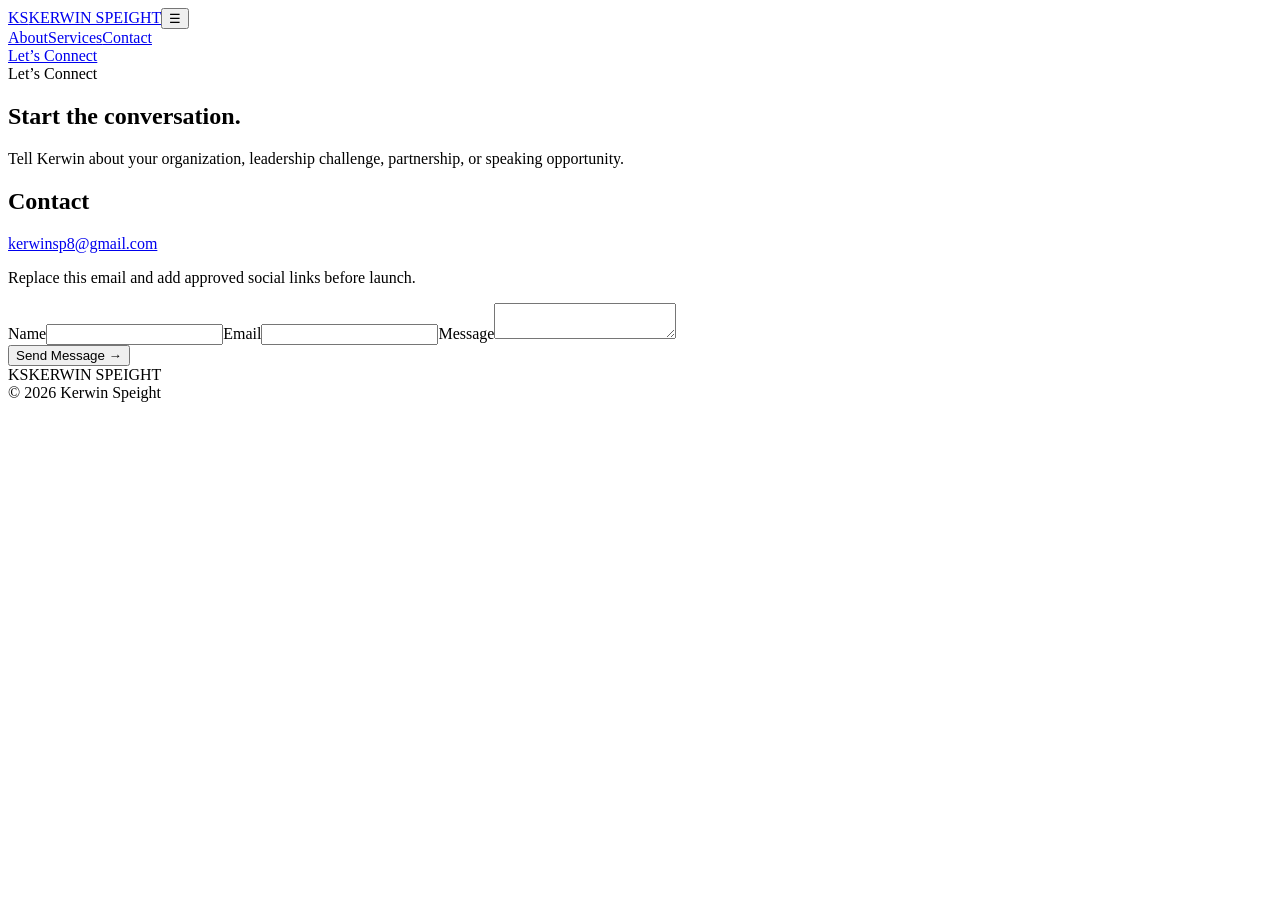
==== index.html @ e7d94318 "Add files via upload" ====
<!doctype html><html lang="en"><head><meta charset="utf-8"><meta name="viewport" content="width=device-width,initial-scale=1"><title>Contact Kerwin Speight</title><link rel="preconnect" href="https://fonts.googleapis.com"><link rel="preconnect" href="https://fonts.gstatic.com" crossorigin><link href="https://fonts.googleapis.com/css2?family=Cormorant+Garamond:wght@500;600&family=Montserrat:wght@400;500;600;700&display=swap" rel="stylesheet"><link rel="stylesheet" href="styles.css"></head><body><header class="site-header"><div class="shell nav"><a class="brand" href="index.html"><span class="brand-mark">KS</span><span>KERWIN SPEIGHT</span></a><button class="menu-btn">☰</button><nav class="nav-links"><a href="about.html">About</a><a href="services.html">Services</a><a href="contact.html">Contact</a></nav><a class="nav-cta" href="contact.html">Let’s Connect</a></div></header><main><section class="page-hero"><div class="eyebrow">Let’s Connect</div><h1>Start the conversation.</h1><p>Tell Kerwin about your organization, leadership challenge, partnership, or speaking opportunity.</p></section><section class="section"><div class="shell contact-grid"><div class="contact-card glass"><h2>Contact</h2><p><a href="mailto:kerwinsp8@gmail.com">kerwinsp8@gmail.com</a></p><p class="note">Replace this email and add approved social links before launch.</p></div><form class="form-card glass" name="contact" method="POST" data-netlify="true"><input type="hidden" name="form-name" value="contact"><div class="form-grid"><label class="field"><span>Name</span><input name="name" required></label><label class="field"><span>Email</span><input type="email" name="email" required></label><label class="field full"><span>Message</span><textarea name="message" required></textarea></label><div class="field full"><button class="btn btn-gold" type="submit">Send Message →</button></div></div></form></div></section></main><footer><div class="shell footer-row"><div class="brand"><span class="brand-mark">KS</span><span>KERWIN SPEIGHT</span></div><div>© 2026 Kerwin Speight</div></div></footer><script src="script.js"></script></body></html>
---- styles.css ----
<!doctype html><html lang="en"><head><meta charset="utf-8"><meta name="viewport" content="width=device-width,initial-scale=1"><title>Services | Kerwin Speight</title><link rel="preconnect" href="https://fonts.googleapis.com"><link rel="preconnect" href="https://fonts.gstatic.com" crossorigin><link href="https://fonts.googleapis.com/css2?family=Cormorant+Garamond:wght@500;600&family=Montserrat:wght@400;500;600;700&display=swap" rel="stylesheet"><link rel="stylesheet" href="styles.css"></head><body><header class="site-header"><div class="shell nav"><a class="brand" href="index.html"><span class="brand-mark">KS</span><span>KERWIN SPEIGHT</span></a><button class="menu-btn">☰</button><nav class="nav-links"><a href="about.html">About</a><a href="services.html">Services</a><a href="#speaking">Speaking</a><a href="contact.html">Contact</a></nav><a class="nav-cta" href="contact.html">Let’s Connect</a></div></header><main><section class="page-hero"><div class="eyebrow">Services</div><h1>Solutions that drive impact.</h1><p>Flexible strategic support for leaders, organizations, teams, and audiences navigating growth and change.</p></section><section class="section"><div class="shell service-list"><article class="service-row glass"><h2>Leadership Development</h2><p>Equip leaders to inspire, empower, and execute with clarity.</p></article><article class="service-row glass"><h2>Strategic Advisory</h2><p>Navigate complexity and turn strategy into sustained momentum.</p></article><article class="service-row glass"><h2>Culture &amp; Engagement</h2><p>Build connected, high-performing teams and thriving cultures.</p></article><article id="speaking" class="service-row glass"><h2>Speaking &amp; Facilitation</h2><p>Engaging keynotes, workshops, and conversations that move people to action.</p></article></div></section></main><footer><div class="shell footer-row"><div class="brand"><span class="brand-mark">KS</span><span>KERWIN SPEIGHT</span></div><div>© 2026 Kerwin Speight</div></div></footer><script src="script.js"></script></body></html>
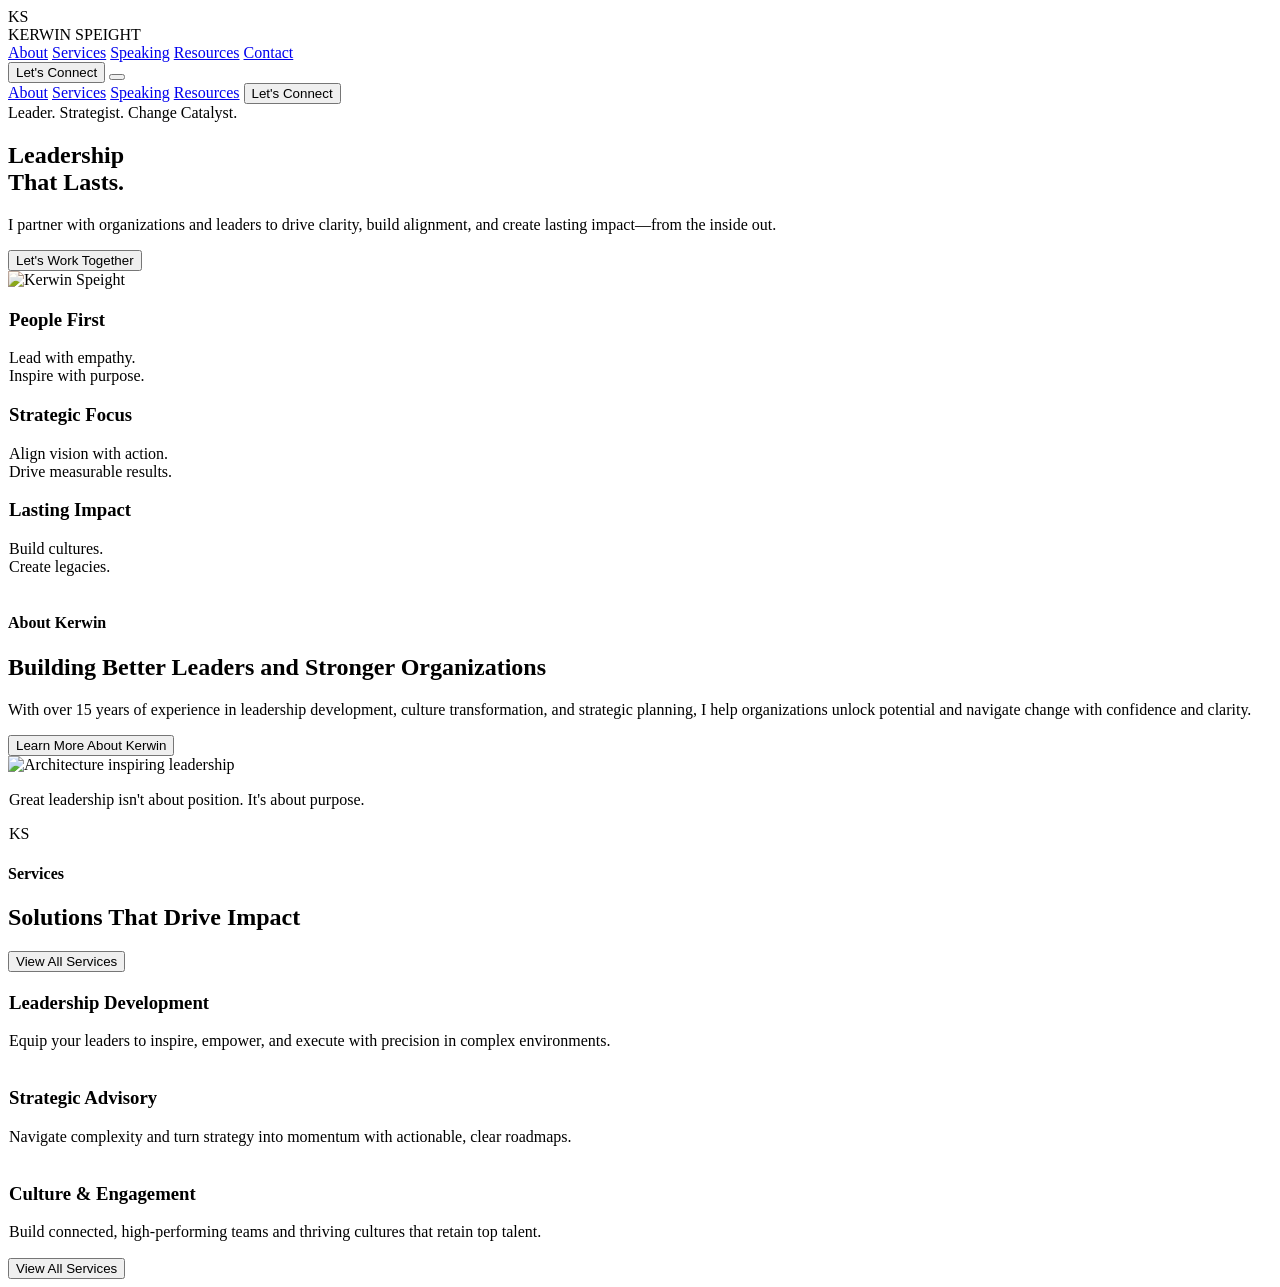
==== commit 923c9a9c: "Update index.html" ====
--- a/index.html
+++ b/index.html
@@ -1 +1,327 @@
-<!doctype html><html lang="en"><head><meta charset="utf-8"><meta name="viewport" content="width=device-width,initial-scale=1"><title>Contact Kerwin Speight</title><link rel="preconnect" href="https://fonts.googleapis.com"><link rel="preconnect" href="https://fonts.gstatic.com" crossorigin><link href="https://fonts.googleapis.com/css2?family=Cormorant+Garamond:wght@500;600&family=Montserrat:wght@400;500;600;700&display=swap" rel="stylesheet"><link rel="stylesheet" href="styles.css"></head><body><header class="site-header"><div class="shell nav"><a class="brand" href="index.html"><span class="brand-mark">KS</span><span>KERWIN SPEIGHT</span></a><button class="menu-btn">☰</button><nav class="nav-links"><a href="about.html">About</a><a href="services.html">Services</a><a href="contact.html">Contact</a></nav><a class="nav-cta" href="contact.html">Let’s Connect</a></div></header><main><section class="page-hero"><div class="eyebrow">Let’s Connect</div><h1>Start the conversation.</h1><p>Tell Kerwin about your organization, leadership challenge, partnership, or speaking opportunity.</p></section><section class="section"><div class="shell contact-grid"><div class="contact-card glass"><h2>Contact</h2><p><a href="mailto:kerwinsp8@gmail.com">kerwinsp8@gmail.com</a></p><p class="note">Replace this email and add approved social links before launch.</p></div><form class="form-card glass" name="contact" method="POST" data-netlify="true"><input type="hidden" name="form-name" value="contact"><div class="form-grid"><label class="field"><span>Name</span><input name="name" required></label><label class="field"><span>Email</span><input type="email" name="email" required></label><label class="field full"><span>Message</span><textarea name="message" required></textarea></label><div class="field full"><button class="btn btn-gold" type="submit">Send Message →</button></div></div></form></div></section></main><footer><div class="shell footer-row"><div class="brand"><span class="brand-mark">KS</span><span>KERWIN SPEIGHT</span></div><div>© 2026 Kerwin Speight</div></div></footer><script src="script.js"></script></body></html>
+<!DOCTYPE html>
+<html lang="en" class="scroll-smooth">
+<head>
+  <meta charset="UTF-8">
+  <meta name="viewport" content="width=device-width, initial-scale=1.0">
+  <title>Kerwin Speight | Leadership That Lasts</title>
+  
+  <!-- Tailwind CSS -->
+  <script src="https://cdn.tailwindcss.com"></script>
+  
+  <!-- Lucide Icons -->
+  <script src="https://unpkg.com/lucide@latest"></script>
+
+  <!-- Google Fonts -->
+  <link rel="preconnect" href="https://fonts.googleapis.com">
+  <link rel="preconnect" href="https://fonts.gstatic.com" crossorigin>
+  <link href="https://fonts.googleapis.com/css2?family=Inter:wght@300;400;500;600&family=Playfair+Display:ital,wght@0,400;0,500;0,600;1,400;1,500&display=swap" rel="stylesheet">
+
+  <!-- Custom Configuration for Tailwind -->
+  <script>
+    tailwind.config = {
+      theme: {
+        extend: {
+          fontFamily: {
+            sans: ['Inter', 'sans-serif'],
+            serif: ['Playfair Display', 'serif'],
+          },
+          colors: {
+            theme: {
+              bg: '#F6F4F0',
+              text: '#2C2A28',
+              gold: '#B39371',
+              lightgold: '#D5C2A4',
+              gray: '#7A7571',
+              darkgray: '#4A4744',
+              brown: '#A69380',
+              border: '#E8E4DD'
+            }
+          }
+        }
+      }
+    }
+  </script>
+
+  <style>
+    /* Custom utility classes */
+    .glass-card {
+      background: rgba(255, 255, 255, 0.4);
+      backdrop-filter: blur(12px);
+      -webkit-backdrop-filter: blur(12px);
+      border: 1px solid rgba(255, 255, 255, 0.6);
+    }
+  </style>
+</head>
+<body class="bg-theme-bg text-theme-text font-sans selection:bg-theme-lightgold selection:text-white pb-20 overflow-x-hidden">
+
+  <header id="navbar" class="fixed w-full z-50 transition-all duration-300 bg-transparent py-6">
+    <div class="max-w-7xl mx-auto px-6 lg:px-12 flex justify-between items-center">
+      
+      <!-- Logo -->
+      <div class="flex items-center gap-3 cursor-pointer">
+        <div class="text-xl font-serif text-theme-gold border border-theme-gold p-1 rounded">KS</div>
+        <span class="font-semibold tracking-[0.15em] text-sm text-theme-darkgray">KERWIN SPEIGHT</span>
+      </div>
+
+      <!-- Desktop Nav -->
+      <nav class="hidden lg:flex items-center gap-10 text-[11px] font-semibold tracking-[0.15em] text-theme-gray uppercase">
+        <a href="#about" class="hover:text-theme-gold transition-colors">About</a>
+        <a href="#services" class="hover:text-theme-gold transition-colors">Services</a>
+        <a href="#speaking" class="hover:text-theme-gold transition-colors">Speaking</a>
+        <a href="#resources" class="hover:text-theme-gold transition-colors">Resources</a>
+        <a href="#contact" class="hover:text-theme-gold transition-colors">Contact</a>
+      </nav>
+
+      <!-- CTA Desktop -->
+      <button class="hidden lg:block border border-theme-lightgold text-[#8C7A6B] hover:bg-theme-lightgold hover:text-white px-6 py-2.5 text-xs font-semibold tracking-widest uppercase transition-all duration-300 rounded-sm">
+        Let's Connect
+      </button>
+
+      <!-- Mobile Menu Toggle -->
+      <button id="mobile-menu-btn" class="lg:hidden text-theme-darkgray">
+        <i data-lucide="menu" id="menu-icon"></i>
+      </button>
+    </div>
+
+    <!-- Mobile Nav Dropdown -->
+    <div id="mobile-menu" class="hidden lg:hidden absolute top-full left-0 w-full bg-theme-bg border-t border-theme-border shadow-lg py-6 px-6 flex-col gap-6">
+      <a href="#about" class="mobile-link text-sm font-semibold tracking-widest text-theme-gray uppercase">About</a>
+      <a href="#services" class="mobile-link text-sm font-semibold tracking-widest text-theme-gray uppercase">Services</a>
+      <a href="#speaking" class="mobile-link text-sm font-semibold tracking-widest text-theme-gray uppercase">Speaking</a>
+      <a href="#resources" class="mobile-link text-sm font-semibold tracking-widest text-theme-gray uppercase">Resources</a>
+      <button class="border border-theme-lightgold text-[#8C7A6B] px-6 py-3 text-xs font-semibold tracking-widest uppercase rounded-sm w-full mt-4">
+        Let's Connect
+      </button>
+    </div>
+  </header>
+
+  <section class="relative pt-32 lg:pt-48 pb-20 lg:pb-32 px-6 lg:px-12 max-w-7xl mx-auto overflow-hidden">
+    <!-- Soft background glow circles to mimic the image's gradient background -->
+    <div class="absolute top-0 right-0 w-[600px] h-[600px] bg-[#EBE4DA] rounded-full blur-[100px] opacity-60 -z-10 translate-x-1/3 -translate-y-1/4"></div>
+    
+    <div class="grid lg:grid-cols-12 gap-12 items-center">
+      
+      <!-- Hero Content -->
+      <div class="lg:col-span-6 relative z-10">
+        <div class="text-[10px] font-bold tracking-[0.25em] text-theme-brown uppercase mb-6 flex items-center gap-4">
+          Leader. Strategist. Change Catalyst.
+          <div class="h-px w-12 bg-theme-brown opacity-40"></div>
+        </div>
+        
+        <h1 class="text-5xl lg:text-7xl font-serif text-theme-text leading-[1.1] mb-6">
+          Leadership <br />
+          That <span class="italic text-theme-gold">Lasts.</span>
+        </h1>
+        
+        <p class="text-[#6B6661] text-lg lg:text-xl font-light leading-relaxed max-w-md mb-10">
+          I partner with organizations and leaders to drive clarity, build alignment, and create lasting impact—from the inside out.
+        </p>
+        
+        <button class="bg-gradient-to-r from-[#C2A384] to-theme-gold hover:from-theme-gold hover:to-[#A68360] text-white px-8 py-4 rounded-full text-sm font-semibold tracking-widest uppercase flex items-center gap-3 transition-all duration-300 shadow-[0_8px_20px_rgba(179,147,113,0.3)]">
+          Let's Work Together
+          <i data-lucide="arrow-right" class="w-4 h-4"></i>
+        </button>
+      </div>
+
+      <!-- Hero Image -->
+      <div class="lg:col-span-6 relative z-0 flex justify-center lg:justify-end">
+        <div class="relative w-full max-w-[500px]">
+           <!-- Elegant Arch Frame -->
+           <div class="aspect-[4/5] w-full rounded-t-[200px] rounded-b-[20px] overflow-hidden shadow-2xl relative bg-[#EBE4DA]">
+              <img 
+                src="https://images.unsplash.com/photo-1556157382-97eda2d62296?ixlib=rb-4.0.3&auto=format&fit=crop&w=1000&q=80" 
+                alt="Kerwin Speight" 
+                class="w-full h-full object-cover object-top mix-blend-luminosity opacity-90"
+                style="filter: sepia(30%) hue-rotate(340deg) saturate(150%);"
+              />
+              <div class="absolute inset-0 bg-theme-lightgold/10 mix-blend-multiply"></div>
+           </div>
+        </div>
+      </div>
+    </div>
+
+    <div class="mt-16 lg:-mt-12 relative z-20">
+      <div class="glass-card shadow-[0_8px_32px_0_rgba(31,38,135,0.05)] rounded-2xl p-4 lg:p-8 grid grid-cols-1 md:grid-cols-3 gap-6 lg:gap-12">
+        
+        <div class="flex flex-col items-center text-center px-4">
+          <div class="w-12 h-12 rounded-full flex items-center justify-center bg-theme-bg text-theme-gold mb-4 shadow-sm border border-white/50">
+            <i data-lucide="users" class="w-5 h-5"></i>
+          </div>
+          <h3 class="text-[11px] font-bold tracking-widest uppercase text-theme-darkgray mb-2">People First</h3>
+          <p class="text-sm text-theme-gray font-light leading-relaxed">Lead with empathy.<br/>Inspire with purpose.</p>
+        </div>
+
+        <div class="flex flex-col items-center text-center px-4 md:border-l md:border-theme-lightgold/30 relative">
+          <div class="w-12 h-12 rounded-full flex items-center justify-center bg-theme-bg text-theme-gold mb-4 shadow-sm border border-white/50">
+            <i data-lucide="target" class="w-5 h-5"></i>
+          </div>
+          <h3 class="text-[11px] font-bold tracking-widest uppercase text-theme-darkgray mb-2">Strategic Focus</h3>
+          <p class="text-sm text-theme-gray font-light leading-relaxed">Align vision with action.<br/>Drive measurable results.</p>
+        </div>
+
+        <div class="flex flex-col items-center text-center px-4 md:border-l md:border-theme-lightgold/30 relative">
+          <div class="w-12 h-12 rounded-full flex items-center justify-center bg-theme-bg text-theme-gold mb-4 shadow-sm border border-white/50">
+            <i data-lucide="leaf" class="w-5 h-5"></i>
+          </div>
+          <h3 class="text-[11px] font-bold tracking-widest uppercase text-theme-darkgray mb-2">Lasting Impact</h3>
+          <p class="text-sm text-theme-gray font-light leading-relaxed">Build cultures.<br/>Create legacies.</p>
+        </div>
+
+      </div>
+    </div>
+  </section>
+
+  <section id="about" class="py-24 px-6 lg:px-12 max-w-7xl mx-auto">
+    <div class="grid lg:grid-cols-2 gap-16 items-center">
+      
+      <!-- About Text -->
+      <div class="order-2 lg:order-1">
+        <h4 class="text-[10px] font-bold tracking-[0.25em] text-theme-brown uppercase mb-4">About Kerwin</h4>
+        <h2 class="text-4xl lg:text-5xl font-serif text-theme-text leading-tight mb-6">
+          Building Better Leaders and Stronger Organizations
+        </h2>
+        <p class="text-[#6B6661] text-base font-light leading-relaxed mb-8">
+          With over 15 years of experience in leadership development, culture transformation, and strategic planning, I help organizations unlock potential and navigate change with confidence and clarity.
+        </p>
+        <button class="flex items-center gap-3 text-theme-brown hover:text-theme-text text-xs font-bold tracking-widest uppercase transition-colors group border border-theme-border rounded-full px-6 py-3 bg-white/50">
+          Learn More About Kerwin
+          <div class="w-6 h-6 rounded-full border border-current flex items-center justify-center group-hover:bg-theme-text group-hover:text-white transition-all">
+            <i data-lucide="arrow-right" class="w-3 h-3"></i>
+          </div>
+        </button>
+      </div>
+
+      <!-- About Image with overlapping Quote -->
+      <div class="order-1 lg:order-2 relative">
+        <div class="aspect-[4/3] rounded-2xl overflow-hidden">
+          <img 
+            src="https://images.unsplash.com/photo-1513694203232-719a280e022f?ixlib=rb-4.0.3&auto=format&fit=crop&w=1000&q=80" 
+            alt="Architecture inspiring leadership" 
+            class="w-full h-full object-cover"
+          />
+        </div>
+        
+        <!-- Quote Card -->
+        <div class="absolute -bottom-8 -left-4 lg:-bottom-12 lg:-left-12 glass-card p-8 rounded-2xl shadow-xl max-w-[280px]">
+          <div class="text-theme-gold mb-4 opacity-40">
+            <i data-lucide="quote" class="w-8 h-8"></i>
+          </div>
+          <p class="text-theme-text font-serif text-xl leading-snug mb-6">
+            Great leadership isn't about position. It's about purpose.
+          </p>
+          <div class="text-theme-gold font-serif text-xl italic">KS</div>
+        </div>
+      </div>
+      
+    </div>
+  </section>
+
+  <section id="services" class="py-24 px-6 lg:px-12 max-w-7xl mx-auto border-t border-theme-border">
+    <h4 class="text-[10px] font-bold tracking-[0.25em] text-theme-brown uppercase mb-4 text-center lg:text-left">Services</h4>
+    <div class="flex flex-col lg:flex-row justify-between items-end mb-16 gap-6">
+      <h2 class="text-4xl lg:text-5xl font-serif text-theme-text leading-tight text-center lg:text-left">
+        Solutions That Drive Impact
+      </h2>
+      <button class="hidden lg:flex items-center gap-2 text-theme-brown hover:text-theme-text text-xs font-bold tracking-widest uppercase transition-colors group">
+        View All Services
+        <i data-lucide="arrow-right" class="w-4 h-4 group-hover:translate-x-1 transition-transform"></i>
+      </button>
+    </div>
+
+    <div class="grid md:grid-cols-3 gap-8">
+      <!-- Service Card 1 -->
+      <div class="glass-card hover:bg-white/80 transition-all duration-300 rounded-2xl p-8 shadow-sm group">
+        <div class="w-14 h-14 rounded-full flex items-center justify-center bg-theme-bg text-theme-gold mb-6 shadow-inner group-hover:scale-110 transition-transform duration-500">
+           <i data-lucide="building-2" class="w-6 h-6"></i>
+        </div>
+        <h3 class="font-serif text-xl text-theme-text mb-3">Leadership Development</h3>
+        <p class="text-theme-gray font-light text-sm leading-relaxed mb-6">
+          Equip your leaders to inspire, empower, and execute with precision in complex environments.
+        </p>
+        <div class="w-8 h-px bg-theme-lightgold"></div>
+      </div>
+
+      <!-- Service Card 2 -->
+      <div class="glass-card hover:bg-white/80 transition-all duration-300 rounded-2xl p-8 shadow-sm group">
+        <div class="w-14 h-14 rounded-full flex items-center justify-center bg-theme-bg text-theme-gold mb-6 shadow-inner group-hover:scale-110 transition-transform duration-500">
+           <i data-lucide="compass" class="w-6 h-6"></i>
+        </div>
+        <h3 class="font-serif text-xl text-theme-text mb-3">Strategic Advisory</h3>
+        <p class="text-theme-gray font-light text-sm leading-relaxed mb-6">
+          Navigate complexity and turn strategy into momentum with actionable, clear roadmaps.
+        </p>
+        <div class="w-8 h-px bg-theme-lightgold"></div>
+      </div>
+
+      <!-- Service Card 3 -->
+      <div class="glass-card hover:bg-white/80 transition-all duration-300 rounded-2xl p-8 shadow-sm group">
+        <div class="w-14 h-14 rounded-full flex items-center justify-center bg-theme-bg text-theme-gold mb-6 shadow-inner group-hover:scale-110 transition-transform duration-500">
+           <i data-lucide="users" class="w-6 h-6"></i>
+        </div>
+        <h3 class="font-serif text-xl text-theme-text mb-3">Culture & Engagement</h3>
+        <p class="text-theme-gray font-light text-sm leading-relaxed mb-6">
+          Build connected, high-performing teams and thriving cultures that retain top talent.
+        </p>
+        <div class="w-8 h-px bg-theme-lightgold"></div>
+      </div>
+    </div>
+    
+    <div class="mt-8 flex justify-center lg:hidden">
+        <button class="flex items-center gap-2 text-theme-brown hover:text-theme-text text-xs font-bold tracking-widest uppercase transition-colors group border border-theme-lightgold rounded-full px-6 py-3">
+          View All Services
+          <i data-lucide="arrow-right" class="w-4 h-4"></i>
+        </button>
+    </div>
+  </section>
+
+  <script>
+    // 1. Initialize Icons
+    lucide.createIcons();
+
+    // 2. Navbar Scroll Effect
+    const navbar = document.getElementById('navbar');
+    window.addEventListener('scroll', () => {
+      if (window.scrollY > 20) {
+        navbar.classList.remove('bg-transparent', 'py-6');
+        navbar.classList.add('bg-[#F6F4F0]/90', 'backdrop-blur-md', 'shadow-sm', 'py-4');
+      } else {
+        navbar.classList.add('bg-transparent', 'py-6');
+        navbar.classList.remove('bg-[#F6F4F0]/90', 'backdrop-blur-md', 'shadow-sm', 'py-4');
+      }
+    });
+
+    // 3. Mobile Menu Toggle Logic
+    const mobileMenuBtn = document.getElementById('mobile-menu-btn');
+    const mobileMenu = document.getElementById('mobile-menu');
+    const menuIcon = document.getElementById('menu-icon');
+    let isMenuOpen = false;
+
+    function toggleMenu() {
+      isMenuOpen = !isMenuOpen;
+      if (isMenuOpen) {
+        mobileMenu.classList.remove('hidden');
+        mobileMenu.classList.add('flex');
+        // Change icon to X using Lucide
+        mobileMenuBtn.innerHTML = '<i data-lucide="x"></i>';
+        lucide.createIcons();
+      } else {
+        mobileMenu.classList.add('hidden');
+        mobileMenu.classList.remove('flex');
+        // Change icon back to Menu
+        mobileMenuBtn.innerHTML = '<i data-lucide="menu"></i>';
+        lucide.createIcons();
+      }
+    }
+
+    mobileMenuBtn.addEventListener('click', toggleMenu);
+
+    // Close mobile menu when a link is clicked
+    const mobileLinks = document.querySelectorAll('.mobile-link');
+    mobileLinks.forEach(link => {
+      link.addEventListener('click', () => {
+        if (isMenuOpen) toggleMenu();
+      });
+    });
+  </script>
+</body>
+</html>
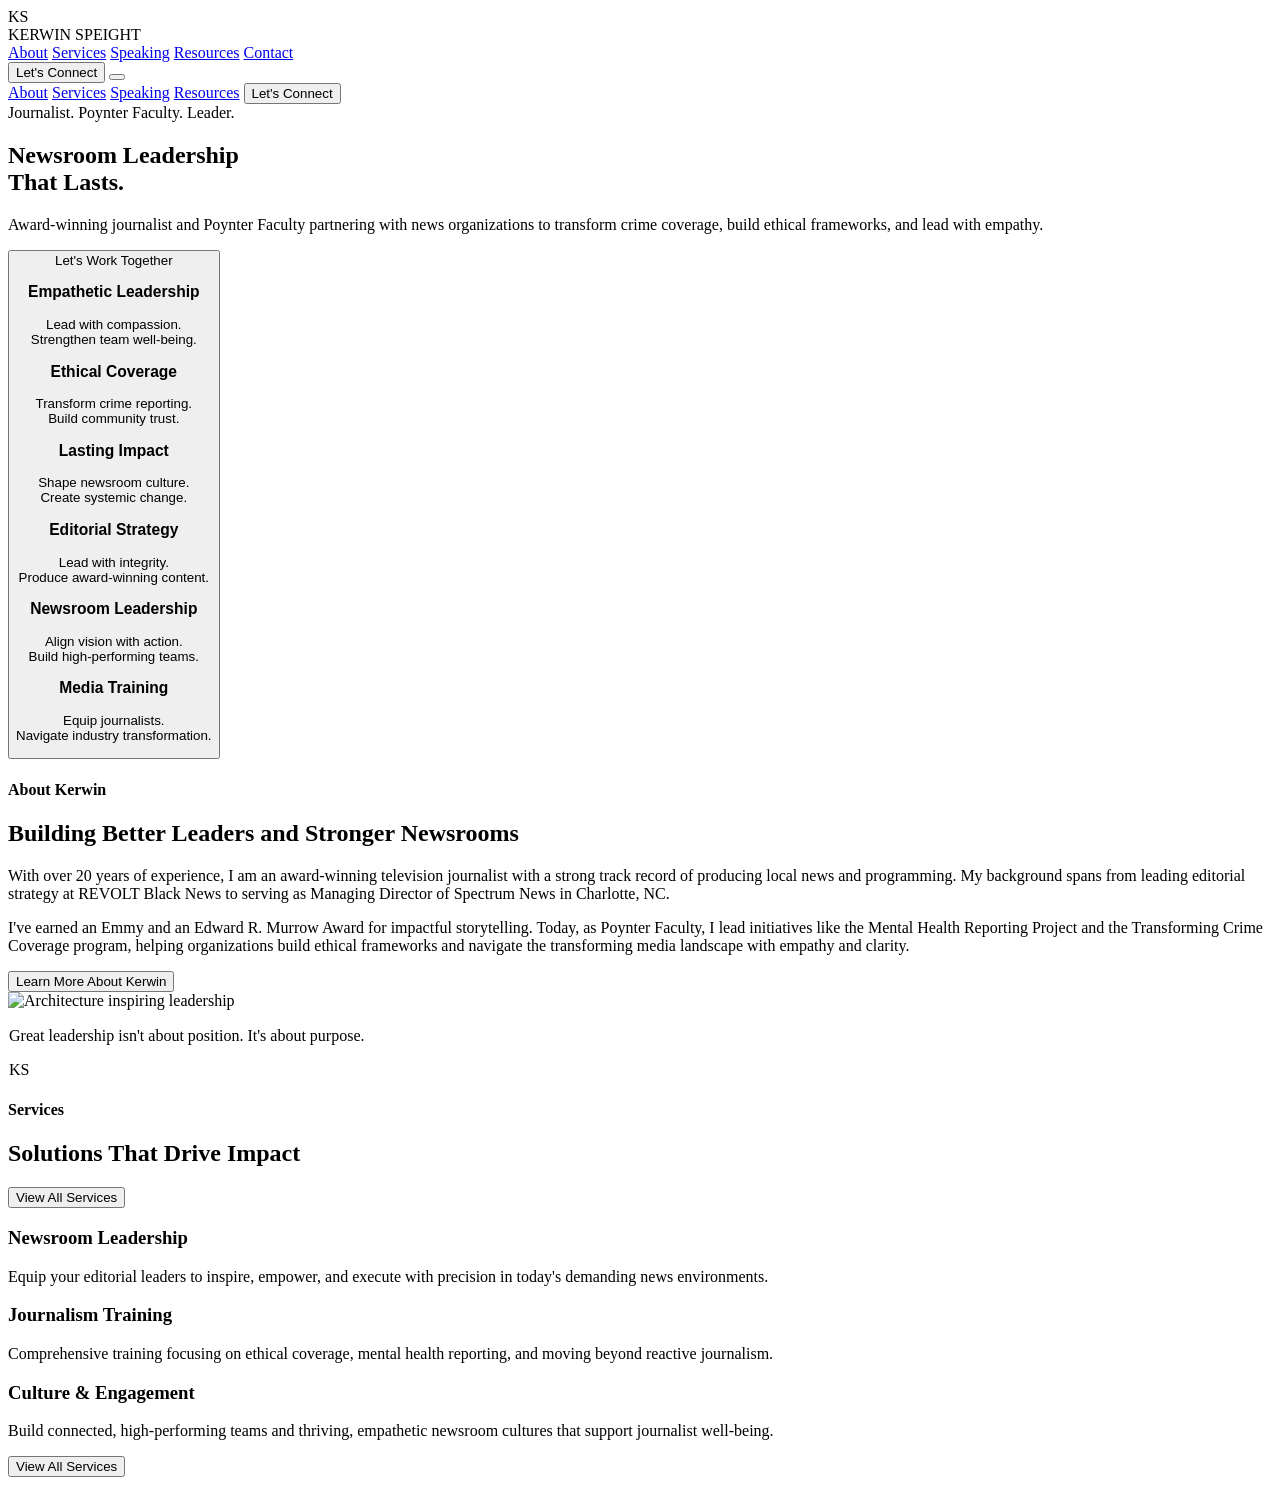
==== commit 4e26e4d1: "Update index.html" ====
--- a/index.html
+++ b/index.html
@@ -103,68 +103,69 @@
       
       <!-- Hero Content -->
       <div class="lg:col-span-6 relative z-10">
-        <div class="text-[10px] font-bold tracking-[0.25em] text-theme-brown uppercase mb-6 flex items-center gap-4">
-          Leader. Strategist. Change Catalyst.
-          <div class="h-px w-12 bg-theme-brown opacity-40"></div>
+        <div class="text-[10px] font-bold tracking-[0.25em] text-[#A69380] uppercase mb-6 flex items-center gap-4">
+          Journalist. Poynter Faculty. Leader.
+          <div class="h-px w-12 bg-[#A69380]/40"></div>
         </div>
         
-        <h1 class="text-5xl lg:text-7xl font-serif text-theme-text leading-[1.1] mb-6">
-          Leadership <br />
-          That <span class="italic text-theme-gold">Lasts.</span>
+        <h1 class="text-5xl lg:text-7xl font-serif text-[#2C2A28] leading-[1.1] mb-6">
+          Newsroom Leadership <br />
+          That <span class="italic text-[#B39371]">Lasts.</span>
         </h1>
         
         <p class="text-[#6B6661] text-lg lg:text-xl font-light leading-relaxed max-w-md mb-10">
-          I partner with organizations and leaders to drive clarity, build alignment, and create lasting impact—from the inside out.
+          Award-winning journalist and Poynter Faculty partnering with news organizations to transform crime coverage, build ethical frameworks, and lead with empathy.
         </p>
         
-        <button class="bg-gradient-to-r from-[#C2A384] to-theme-gold hover:from-theme-gold hover:to-[#A68360] text-white px-8 py-4 rounded-full text-sm font-semibold tracking-widest uppercase flex items-center gap-3 transition-all duration-300 shadow-[0_8px_20px_rgba(179,147,113,0.3)]">
+        <button class="bg-gradient-to-r from-[#C2A384] to-[#B39371] hover:from-[#B39371] hover:to-[#A68360] text-white px-8 py-4 rounded-full text-sm font-semibold tracking-widest uppercase flex items-center gap-3 transition-all duration-300 shadow-[0_8px_20px_rgba(179,147,113,0.3)]">
           Let's Work Together
           <i data-lucide="arrow-right" class="w-4 h-4"></i>
-        </button>
-      </div>
-
-      <!-- Hero Image -->
-      <div class="lg:col-span-6 relative z-0 flex justify-center lg:justify-end">
-        <div class="relative w-full max-w-[500px]">
-           <!-- Elegant Arch Frame -->
-           <div class="aspect-[4/5] w-full rounded-t-[200px] rounded-b-[20px] overflow-hidden shadow-2xl relative bg-[#EBE4DA]">
-              <img 
-                src="https://images.unsplash.com/photo-1556157382-97eda2d62296?ixlib=rb-4.0.3&auto=format&fit=crop&w=1000&q=80" 
-                alt="Kerwin Speight" 
-                class="w-full h-full object-cover object-top mix-blend-luminosity opacity-90"
-                style="filter: sepia(30%) hue-rotate(340deg) saturate(150%);"
-              />
-              <div class="absolute inset-0 bg-theme-lightgold/10 mix-blend-multiply"></div>
-           </div>
-        </div>
-      </div>
-    </div>
-
-    <div class="mt-16 lg:-mt-12 relative z-20">
-      <div class="glass-card shadow-[0_8px_32px_0_rgba(31,38,135,0.05)] rounded-2xl p-4 lg:p-8 grid grid-cols-1 md:grid-cols-3 gap-6 lg:gap-12">
-        
-        <div class="flex flex-col items-center text-center px-4">
+        <div class="mt-16 lg:-mt-12 relative z-20">
+          <div class="bg-white/40 backdrop-blur-xl border border-white/60 shadow-[0_8px_32px_0_rgba(31,38,135,0.05)] rounded-2xl p-4 lg:p-8 grid grid-cols-1 md:grid-cols-3 gap-6 lg:gap-12">
+            
+            <div class="flex flex-col items-center text-center px-4">
+              <div class="w-12 h-12 rounded-full flex items-center justify-center bg-[#F6F4F0] text-[#B39371] mb-4 shadow-sm border border-white/50">
+                <i data-lucide="users" class="w-5 h-5"></i>
+              </div>
+              <h3 class="text-[11px] font-bold tracking-widest uppercase text-[#4A4744] mb-2">Empathetic Leadership</h3>
+              <p class="text-sm text-[#7A7571] font-light leading-relaxed">Lead with compassion.<br/>Strengthen team well-being.</p>
+            </div>
+
+            <div class="flex flex-col items-center text-center px-4 md:border-l md:border-[#D5C2A4]/30 relative">
+              <div class="w-12 h-12 rounded-full flex items-center justify-center bg-[#F6F4F0] text-[#B39371] mb-4 shadow-sm border border-white/50">
+                <i data-lucide="target" class="w-5 h-5"></i>
+              </div>
+              <h3 class="text-[11px] font-bold tracking-widest uppercase text-[#4A4744] mb-2">Ethical Coverage</h3>
+              <p class="text-sm text-[#7A7571] font-light leading-relaxed">Transform crime reporting.<br/>Build community trust.</p>
+            </div>
+
+            <div class="flex flex-col items-center text-center px-4 md:border-l md:border-[#D5C2A4]/30 relative">
+              <div class="w-12 h-12 rounded-full flex items-center justify-center bg-[#F6F4F0] text-[#B39371] mb-4 shadow-sm border border-white/50">
+                <i data-lucide="leaf" class="w-5 h-5"></i>
+              </div>
+              <h3 class="text-[11px] font-bold tracking-widest uppercase text-[#4A4744] mb-2">Lasting Impact</h3>
+              <p class="text-sm text-[#7A7571] font-light leading-relaxed">Shape newsroom culture.<br/>Create systemic change.</p>
+            </div>
+
+          </div>
+          <h3 class="text-[11px] font-bold tracking-widest uppercase text-theme-darkgray mb-2">Editorial Strategy</h3>
+          <p class="text-sm text-theme-gray font-light leading-relaxed">Lead with integrity.<br/>Produce award-winning content.</p>
+        </div>
+
+        <div class="flex flex-col items-center text-center px-4 md:border-l md:border-theme-lightgold/30 relative">
           <div class="w-12 h-12 rounded-full flex items-center justify-center bg-theme-bg text-theme-gold mb-4 shadow-sm border border-white/50">
             <i data-lucide="users" class="w-5 h-5"></i>
           </div>
-          <h3 class="text-[11px] font-bold tracking-widest uppercase text-theme-darkgray mb-2">People First</h3>
-          <p class="text-sm text-theme-gray font-light leading-relaxed">Lead with empathy.<br/>Inspire with purpose.</p>
+          <h3 class="text-[11px] font-bold tracking-widest uppercase text-theme-darkgray mb-2">Newsroom Leadership</h3>
+          <p class="text-sm text-theme-gray font-light leading-relaxed">Align vision with action.<br/>Build high-performing teams.</p>
         </div>
 
         <div class="flex flex-col items-center text-center px-4 md:border-l md:border-theme-lightgold/30 relative">
           <div class="w-12 h-12 rounded-full flex items-center justify-center bg-theme-bg text-theme-gold mb-4 shadow-sm border border-white/50">
-            <i data-lucide="target" class="w-5 h-5"></i>
-          </div>
-          <h3 class="text-[11px] font-bold tracking-widest uppercase text-theme-darkgray mb-2">Strategic Focus</h3>
-          <p class="text-sm text-theme-gray font-light leading-relaxed">Align vision with action.<br/>Drive measurable results.</p>
-        </div>
-
-        <div class="flex flex-col items-center text-center px-4 md:border-l md:border-theme-lightgold/30 relative">
-          <div class="w-12 h-12 rounded-full flex items-center justify-center bg-theme-bg text-theme-gold mb-4 shadow-sm border border-white/50">
-            <i data-lucide="leaf" class="w-5 h-5"></i>
-          </div>
-          <h3 class="text-[11px] font-bold tracking-widest uppercase text-theme-darkgray mb-2">Lasting Impact</h3>
-          <p class="text-sm text-theme-gray font-light leading-relaxed">Build cultures.<br/>Create legacies.</p>
+            <i data-lucide="mic" class="w-5 h-5"></i>
+          </div>
+          <h3 class="text-[11px] font-bold tracking-widest uppercase text-theme-darkgray mb-2">Media Training</h3>
+          <p class="text-sm text-theme-gray font-light leading-relaxed">Equip journalists.<br/>Navigate industry transformation.</p>
         </div>
 
       </div>
@@ -176,14 +177,17 @@
       
       <!-- About Text -->
       <div class="order-2 lg:order-1">
-        <h4 class="text-[10px] font-bold tracking-[0.25em] text-theme-brown uppercase mb-4">About Kerwin</h4>
-        <h2 class="text-4xl lg:text-5xl font-serif text-theme-text leading-tight mb-6">
-          Building Better Leaders and Stronger Organizations
+        <h4 class="text-[10px] font-bold tracking-[0.25em] text-[#A69380] uppercase mb-4">About Kerwin</h4>
+        <h2 class="text-4xl lg:text-5xl font-serif text-[#2C2A28] leading-tight mb-6">
+          Building Better Leaders and Stronger Newsrooms
         </h2>
+        <p class="text-[#6B6661] text-base font-light leading-relaxed mb-6">
+          With over 20 years of experience, I am an award-winning television journalist with a strong track record of producing local news and programming. My background spans from leading editorial strategy at REVOLT Black News to serving as Managing Director of Spectrum News in Charlotte, NC.
+        </p>
         <p class="text-[#6B6661] text-base font-light leading-relaxed mb-8">
-          With over 15 years of experience in leadership development, culture transformation, and strategic planning, I help organizations unlock potential and navigate change with confidence and clarity.
-        </p>
-        <button class="flex items-center gap-3 text-theme-brown hover:text-theme-text text-xs font-bold tracking-widest uppercase transition-colors group border border-theme-border rounded-full px-6 py-3 bg-white/50">
+          I've earned an Emmy and an Edward R. Murrow Award for impactful storytelling. Today, as Poynter Faculty, I lead initiatives like the Mental Health Reporting Project and the Transforming Crime Coverage program, helping organizations build ethical frameworks and navigate the transforming media landscape with empathy and clarity.
+        </p>
+        <button class="flex items-center gap-3 text-[#A69380] hover:text-[#2C2A28] text-xs font-bold tracking-widest uppercase transition-colors group border border-[#E8E4DD] rounded-full px-6 py-3 bg-white/50">
           Learn More About Kerwin
           <div class="w-6 h-6 rounded-full border border-current flex items-center justify-center group-hover:bg-theme-text group-hover:text-white transition-all">
             <i data-lucide="arrow-right" class="w-3 h-3"></i>
@@ -230,39 +234,39 @@
 
     <div class="grid md:grid-cols-3 gap-8">
       <!-- Service Card 1 -->
-      <div class="glass-card hover:bg-white/80 transition-all duration-300 rounded-2xl p-8 shadow-sm group">
-        <div class="w-14 h-14 rounded-full flex items-center justify-center bg-theme-bg text-theme-gold mb-6 shadow-inner group-hover:scale-110 transition-transform duration-500">
+      <div class="bg-white/40 hover:bg-white/80 transition-all duration-300 backdrop-blur-md rounded-2xl p-8 border border-white/60 shadow-sm group">
+        <div class="w-14 h-14 rounded-full flex items-center justify-center bg-[#F6F4F0] text-[#B39371] mb-6 shadow-inner group-hover:scale-110 transition-transform duration-500">
            <i data-lucide="building-2" class="w-6 h-6"></i>
         </div>
-        <h3 class="font-serif text-xl text-theme-text mb-3">Leadership Development</h3>
-        <p class="text-theme-gray font-light text-sm leading-relaxed mb-6">
-          Equip your leaders to inspire, empower, and execute with precision in complex environments.
-        </p>
-        <div class="w-8 h-px bg-theme-lightgold"></div>
+        <h3 class="font-serif text-xl text-[#2C2A28] mb-3">Newsroom Leadership</h3>
+        <p class="text-[#7A7571] font-light text-sm leading-relaxed mb-6">
+          Equip your editorial leaders to inspire, empower, and execute with precision in today's demanding news environments.
+        </p>
+        <div class="w-8 h-px bg-[#D5C2A4]"></div>
       </div>
 
       <!-- Service Card 2 -->
-      <div class="glass-card hover:bg-white/80 transition-all duration-300 rounded-2xl p-8 shadow-sm group">
-        <div class="w-14 h-14 rounded-full flex items-center justify-center bg-theme-bg text-theme-gold mb-6 shadow-inner group-hover:scale-110 transition-transform duration-500">
+      <div class="bg-white/40 hover:bg-white/80 transition-all duration-300 backdrop-blur-md rounded-2xl p-8 border border-white/60 shadow-sm group">
+        <div class="w-14 h-14 rounded-full flex items-center justify-center bg-[#F6F4F0] text-[#B39371] mb-6 shadow-inner group-hover:scale-110 transition-transform duration-500">
            <i data-lucide="compass" class="w-6 h-6"></i>
         </div>
-        <h3 class="font-serif text-xl text-theme-text mb-3">Strategic Advisory</h3>
-        <p class="text-theme-gray font-light text-sm leading-relaxed mb-6">
-          Navigate complexity and turn strategy into momentum with actionable, clear roadmaps.
-        </p>
-        <div class="w-8 h-px bg-theme-lightgold"></div>
+        <h3 class="font-serif text-xl text-[#2C2A28] mb-3">Journalism Training</h3>
+        <p class="text-[#7A7571] font-light text-sm leading-relaxed mb-6">
+          Comprehensive training focusing on ethical coverage, mental health reporting, and moving beyond reactive journalism.
+        </p>
+        <div class="w-8 h-px bg-[#D5C2A4]"></div>
       </div>
 
       <!-- Service Card 3 -->
-      <div class="glass-card hover:bg-white/80 transition-all duration-300 rounded-2xl p-8 shadow-sm group">
-        <div class="w-14 h-14 rounded-full flex items-center justify-center bg-theme-bg text-theme-gold mb-6 shadow-inner group-hover:scale-110 transition-transform duration-500">
+      <div class="bg-white/40 hover:bg-white/80 transition-all duration-300 backdrop-blur-md rounded-2xl p-8 border border-white/60 shadow-sm group">
+        <div class="w-14 h-14 rounded-full flex items-center justify-center bg-[#F6F4F0] text-[#B39371] mb-6 shadow-inner group-hover:scale-110 transition-transform duration-500">
            <i data-lucide="users" class="w-6 h-6"></i>
         </div>
-        <h3 class="font-serif text-xl text-theme-text mb-3">Culture & Engagement</h3>
-        <p class="text-theme-gray font-light text-sm leading-relaxed mb-6">
-          Build connected, high-performing teams and thriving cultures that retain top talent.
-        </p>
-        <div class="w-8 h-px bg-theme-lightgold"></div>
+        <h3 class="font-serif text-xl text-[#2C2A28] mb-3">Culture & Engagement</h3>
+        <p class="text-[#7A7571] font-light text-sm leading-relaxed mb-6">
+          Build connected, high-performing teams and thriving, empathetic newsroom cultures that support journalist well-being.
+        </p>
+        <div class="w-8 h-px bg-[#D5C2A4]"></div>
       </div>
     </div>
     
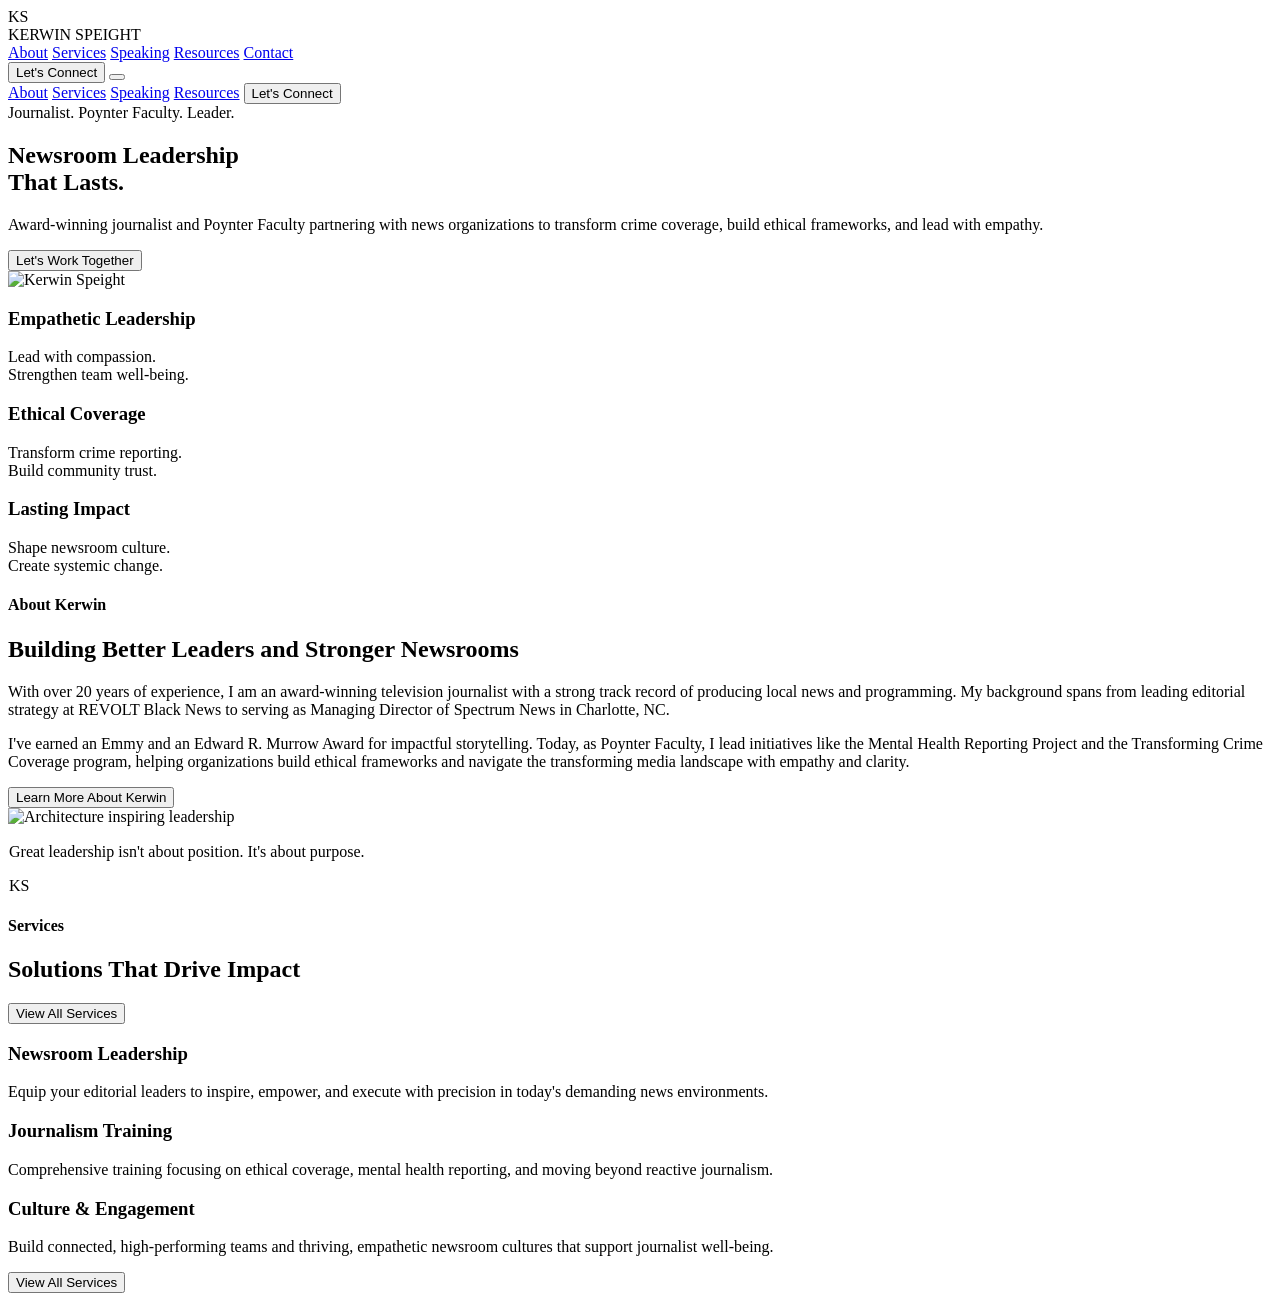
==== commit ca6b1f38: "Update index.html" ====
--- a/index.html
+++ b/index.html
@@ -99,7 +99,7 @@
     <!-- Soft background glow circles to mimic the image's gradient background -->
     <div class="absolute top-0 right-0 w-[600px] h-[600px] bg-[#EBE4DA] rounded-full blur-[100px] opacity-60 -z-10 translate-x-1/3 -translate-y-1/4"></div>
     
-    <div class="grid lg:grid-cols-12 gap-12 items-center">
+    <div class="grid lg:grid-cols-12 gap-12 items-center mb-16">
       
       <!-- Hero Content -->
       <div class="lg:col-span-6 relative z-10">
@@ -120,52 +120,52 @@
         <button class="bg-gradient-to-r from-[#C2A384] to-[#B39371] hover:from-[#B39371] hover:to-[#A68360] text-white px-8 py-4 rounded-full text-sm font-semibold tracking-widest uppercase flex items-center gap-3 transition-all duration-300 shadow-[0_8px_20px_rgba(179,147,113,0.3)]">
           Let's Work Together
           <i data-lucide="arrow-right" class="w-4 h-4"></i>
-        <div class="mt-16 lg:-mt-12 relative z-20">
-          <div class="bg-white/40 backdrop-blur-xl border border-white/60 shadow-[0_8px_32px_0_rgba(31,38,135,0.05)] rounded-2xl p-4 lg:p-8 grid grid-cols-1 md:grid-cols-3 gap-6 lg:gap-12">
-            
-            <div class="flex flex-col items-center text-center px-4">
-              <div class="w-12 h-12 rounded-full flex items-center justify-center bg-[#F6F4F0] text-[#B39371] mb-4 shadow-sm border border-white/50">
-                <i data-lucide="users" class="w-5 h-5"></i>
-              </div>
-              <h3 class="text-[11px] font-bold tracking-widest uppercase text-[#4A4744] mb-2">Empathetic Leadership</h3>
-              <p class="text-sm text-[#7A7571] font-light leading-relaxed">Lead with compassion.<br/>Strengthen team well-being.</p>
-            </div>
-
-            <div class="flex flex-col items-center text-center px-4 md:border-l md:border-[#D5C2A4]/30 relative">
-              <div class="w-12 h-12 rounded-full flex items-center justify-center bg-[#F6F4F0] text-[#B39371] mb-4 shadow-sm border border-white/50">
-                <i data-lucide="target" class="w-5 h-5"></i>
-              </div>
-              <h3 class="text-[11px] font-bold tracking-widest uppercase text-[#4A4744] mb-2">Ethical Coverage</h3>
-              <p class="text-sm text-[#7A7571] font-light leading-relaxed">Transform crime reporting.<br/>Build community trust.</p>
-            </div>
-
-            <div class="flex flex-col items-center text-center px-4 md:border-l md:border-[#D5C2A4]/30 relative">
-              <div class="w-12 h-12 rounded-full flex items-center justify-center bg-[#F6F4F0] text-[#B39371] mb-4 shadow-sm border border-white/50">
-                <i data-lucide="leaf" class="w-5 h-5"></i>
-              </div>
-              <h3 class="text-[11px] font-bold tracking-widest uppercase text-[#4A4744] mb-2">Lasting Impact</h3>
-              <p class="text-sm text-[#7A7571] font-light leading-relaxed">Shape newsroom culture.<br/>Create systemic change.</p>
-            </div>
-
-          </div>
-          <h3 class="text-[11px] font-bold tracking-widest uppercase text-theme-darkgray mb-2">Editorial Strategy</h3>
-          <p class="text-sm text-theme-gray font-light leading-relaxed">Lead with integrity.<br/>Produce award-winning content.</p>
-        </div>
-
-        <div class="flex flex-col items-center text-center px-4 md:border-l md:border-theme-lightgold/30 relative">
-          <div class="w-12 h-12 rounded-full flex items-center justify-center bg-theme-bg text-theme-gold mb-4 shadow-sm border border-white/50">
+        </button>
+      </div>
+
+      <!-- Hero Image -->
+      <div class="lg:col-span-6 relative z-0 flex justify-center lg:justify-end">
+        <div class="relative w-full max-w-[400px] lg:max-w-[500px]">
+           <!-- Elegant Arch Frame for the portrait -->
+           <div class="aspect-[4/5] w-full rounded-t-[200px] rounded-b-[20px] overflow-hidden shadow-2xl relative flex items-center justify-center">
+              <img 
+                src="https://www.poynter.org/wp-content/uploads/2023/10/Kerwin-Speight-03-EDIT-1.jpg" 
+                alt="Kerwin Speight" 
+                class="absolute inset-0 w-full h-full object-cover object-center sepia-[15%] contrast-[105%] brightness-[102%]"
+              />
+              <!-- Soft overlay to blend image slightly into the warm theme -->
+              <div class="absolute inset-0 bg-theme-lightgold/5"></div>
+           </div>
+        </div>
+      </div>
+    </div>
+
+    <!-- Glassmorphism Feature Cards - Now positioned cleanly below the grid -->
+    <div class="relative z-20 w-full">
+      <div class="bg-white/40 backdrop-blur-xl border border-white/60 shadow-[0_8px_32px_0_rgba(31,38,135,0.05)] rounded-2xl p-6 lg:p-10 grid grid-cols-1 md:grid-cols-3 gap-8 lg:gap-12">
+        
+        <div class="flex flex-col items-center text-center px-4">
+          <div class="w-12 h-12 rounded-full flex items-center justify-center bg-[#F6F4F0] text-[#B39371] mb-4 shadow-sm border border-white/50">
             <i data-lucide="users" class="w-5 h-5"></i>
           </div>
-          <h3 class="text-[11px] font-bold tracking-widest uppercase text-theme-darkgray mb-2">Newsroom Leadership</h3>
-          <p class="text-sm text-theme-gray font-light leading-relaxed">Align vision with action.<br/>Build high-performing teams.</p>
-        </div>
-
-        <div class="flex flex-col items-center text-center px-4 md:border-l md:border-theme-lightgold/30 relative">
-          <div class="w-12 h-12 rounded-full flex items-center justify-center bg-theme-bg text-theme-gold mb-4 shadow-sm border border-white/50">
-            <i data-lucide="mic" class="w-5 h-5"></i>
-          </div>
-          <h3 class="text-[11px] font-bold tracking-widest uppercase text-theme-darkgray mb-2">Media Training</h3>
-          <p class="text-sm text-theme-gray font-light leading-relaxed">Equip journalists.<br/>Navigate industry transformation.</p>
+          <h3 class="text-[11px] font-bold tracking-widest uppercase text-[#4A4744] mb-2">Empathetic Leadership</h3>
+          <p class="text-sm text-[#7A7571] font-light leading-relaxed">Lead with compassion.<br/>Strengthen team well-being.</p>
+        </div>
+
+        <div class="flex flex-col items-center text-center px-4 md:border-l md:border-[#D5C2A4]/30 relative">
+          <div class="w-12 h-12 rounded-full flex items-center justify-center bg-[#F6F4F0] text-[#B39371] mb-4 shadow-sm border border-white/50">
+            <i data-lucide="target" class="w-5 h-5"></i>
+          </div>
+          <h3 class="text-[11px] font-bold tracking-widest uppercase text-[#4A4744] mb-2">Ethical Coverage</h3>
+          <p class="text-sm text-[#7A7571] font-light leading-relaxed">Transform crime reporting.<br/>Build community trust.</p>
+        </div>
+
+        <div class="flex flex-col items-center text-center px-4 md:border-l md:border-[#D5C2A4]/30 relative">
+          <div class="w-12 h-12 rounded-full flex items-center justify-center bg-[#F6F4F0] text-[#B39371] mb-4 shadow-sm border border-white/50">
+            <i data-lucide="leaf" class="w-5 h-5"></i>
+          </div>
+          <h3 class="text-[11px] font-bold tracking-widest uppercase text-[#4A4744] mb-2">Lasting Impact</h3>
+          <p class="text-sm text-[#7A7571] font-light leading-relaxed">Shape newsroom culture.<br/>Create systemic change.</p>
         </div>
 
       </div>
